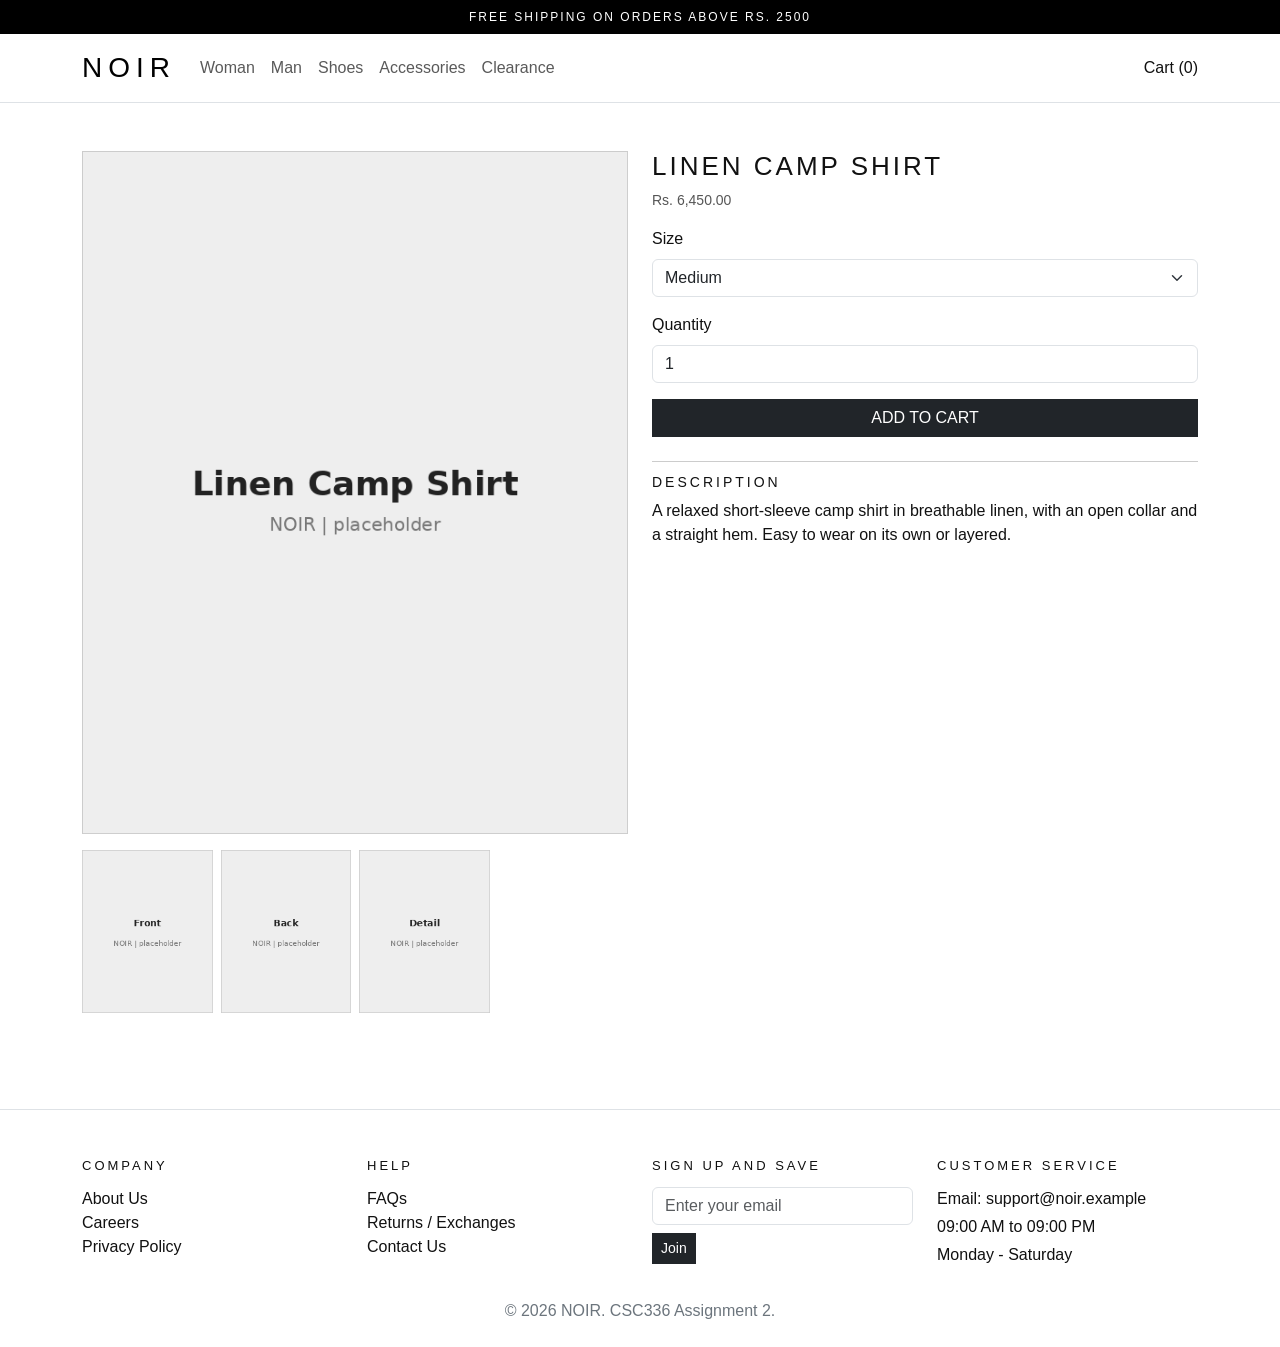
==== midterm/product.html @ 885c65a2 "midterm: baseline copy" ====
<!doctype html>
<html lang="en">
  <head>
    <meta charset="UTF-8" />
    <meta name="viewport" content="width=device-width, initial-scale=1.0" />
    <title>Linen Camp Shirt - NOIR</title>
    <link
      href="https://cdn.jsdelivr.net/npm/bootstrap@5.3.3/dist/css/bootstrap.min.css"
      rel="stylesheet"
    />
    <link rel="stylesheet" href="css/styles.css" />
  </head>
  <body>
    <div class="announcement bg-black text-white text-center py-2">
      FREE SHIPPING ON ORDERS ABOVE RS. 2500
    </div>

    <!-- Navbar (Bootstrap) -->
    <nav class="navbar navbar-expand-lg bg-white border-bottom">
      <div class="container">
        <a class="navbar-brand brand" href="index.html">NOIR</a>
        <button
          class="navbar-toggler"
          type="button"
          data-bs-toggle="collapse"
          data-bs-target="#mainNav"
          aria-controls="mainNav"
          aria-expanded="false"
          aria-label="Toggle navigation"
        >
          <span class="navbar-toggler-icon"></span>
        </button>
        <div class="collapse navbar-collapse" id="mainNav">
          <ul class="navbar-nav me-auto">
            <li class="nav-item">
              <a class="nav-link" href="index.html">Woman</a>
            </li>
            <li class="nav-item">
              <a class="nav-link" href="index.html">Man</a>
            </li>
            <li class="nav-item">
              <a class="nav-link" href="index.html">Shoes</a>
            </li>
            <li class="nav-item">
              <a class="nav-link" href="index.html">Accessories</a>
            </li>
            <li class="nav-item">
              <a class="nav-link" href="index.html">Clearance</a>
            </li>
          </ul>
          <a class="nav-link" href="#">Cart (0)</a>
        </div>
      </div>
    </nav>

    <main class="container py-5">
      <div class="row g-4">
        <!-- Images -->
        <div class="col-12 col-md-6">
          <img
            src="images/product-main.png"
            class="img-fluid mb-3"
            alt="Linen Camp Shirt"
          />
          <div class="row g-2">
            <div class="col-3">
              <img
                src="images/product-front.png"
                class="img-fluid"
                alt="Front view"
              />
            </div>
            <div class="col-3">
              <img
                src="images/product-back.png"
                class="img-fluid"
                alt="Back view"
              />
            </div>
            <div class="col-3">
              <img
                src="images/product-detail.png"
                class="img-fluid"
                alt="Detail view"
              />
            </div>
          </div>
        </div>

        <!-- Details -->
        <div class="col-12 col-md-6">
          <h1 class="product-title">LINEN CAMP SHIRT</h1>
          <p class="price">Rs. 6,450.00</p>

          <label for="size" class="form-label">Size</label>
          <select id="size" class="form-select mb-3">
            <option>Small</option>
            <option selected>Medium</option>
            <option>Large</option>
            <option>X-Large</option>
          </select>

          <label for="quantity" class="form-label">Quantity</label>
          <input
            type="number"
            id="quantity"
            class="form-control mb-3"
            value="1"
            min="1"
          />

          <button type="button" class="btn btn-dark w-100 mb-4">
            ADD TO CART
          </button>

          <h2 class="info-heading">Description</h2>
          <p>
            A relaxed short-sleeve camp shirt in breathable linen, with an open
            collar and a straight hem. Easy to wear on its own or layered.
          </p>
        </div>
      </div>
    </main>

    <!-- Footer (same on both pages) -->
    <footer class="border-top mt-5 pt-5 pb-4">
      <div class="container">
        <div class="row row-cols-1 row-cols-md-2 row-cols-xl-4 g-4">
          <div class="col">
            <h4 class="footer-heading">Company</h4>
            <ul class="list-unstyled">
              <li><a href="#">About Us</a></li>
              <li><a href="#">Careers</a></li>
              <li><a href="#">Privacy Policy</a></li>
            </ul>
          </div>
          <div class="col">
            <h4 class="footer-heading">Help</h4>
            <ul class="list-unstyled">
              <li><a href="#">FAQs</a></li>
              <li><a href="#">Returns / Exchanges</a></li>
              <li><a href="#">Contact Us</a></li>
            </ul>
          </div>
          <div class="col">
            <h4 class="footer-heading">Sign Up and Save</h4>
            <input
              type="email"
              class="form-control mb-2"
              placeholder="Enter your email"
              aria-label="Email address"
            />
            <button type="button" class="btn btn-dark btn-sm">Join</button>
          </div>
          <div class="col">
            <h4 class="footer-heading">Customer Service</h4>
            <p class="mb-1">Email: support@noir.example</p>
            <p class="mb-1">09:00 AM to 09:00 PM</p>
            <p class="mb-0">Monday - Saturday</p>
          </div>
        </div>
        <p class="text-center text-secondary mt-4 mb-0">
          &copy; 2026 NOIR. CSC336 Assignment 2.
        </p>
      </div>
    </footer>

    <script src="https://cdn.jsdelivr.net/npm/bootstrap@5.3.3/dist/js/bootstrap.bundle.min.js"></script>
  </body>
</html>
---- midterm/css/styles.css ----
/* Custom styles on top of Bootstrap.
   Bootstrap does the grid, navbar and buttons;
   this file adds the black-and-white look. */

body {
  font-family: Arial, Helvetica, sans-serif;
  color: #111111;
}

a {
  color: #111111;
  text-decoration: none;
}

a:hover {
  text-decoration: underline;
}

/* Announcement bar */
.announcement {
  font-size: 12px;
  letter-spacing: 2px;
}

/* Navbar brand */
.brand {
  font-size: 28px;
  letter-spacing: 6px;
}

/* Hero banner */
.hero {
  background-color: #1a1a1a;
  padding: 60px 16px;
}

.hero-title {
  font-size: 28px;
  letter-spacing: 4px;
}

/* Headings and product text */
.section-title {
  font-size: 18px;
  letter-spacing: 4px;
}

.product-name {
  font-size: 13px;
  letter-spacing: 2px;
  text-transform: uppercase;
  margin-bottom: 6px;
}

.price {
  font-size: 14px;
  color: #555555;
}

.product-title {
  font-size: 26px;
  letter-spacing: 3px;
}

.info-heading {
  font-size: 14px;
  letter-spacing: 3px;
  text-transform: uppercase;
  border-top: 1px solid #cccccc;
  padding-top: 12px;
}

/* Footer */
.footer-heading {
  font-size: 13px;
  letter-spacing: 3px;
  text-transform: uppercase;
  margin-bottom: 14px;
}

/* Square buttons to match the style */
.btn {
  border-radius: 0;
}

/* Tablet and larger screens: bigger hero text */
@media (min-width: 768px) {
  .hero {
    padding: 100px 16px;
  }

  .hero-title {
    font-size: 48px;
  }
}
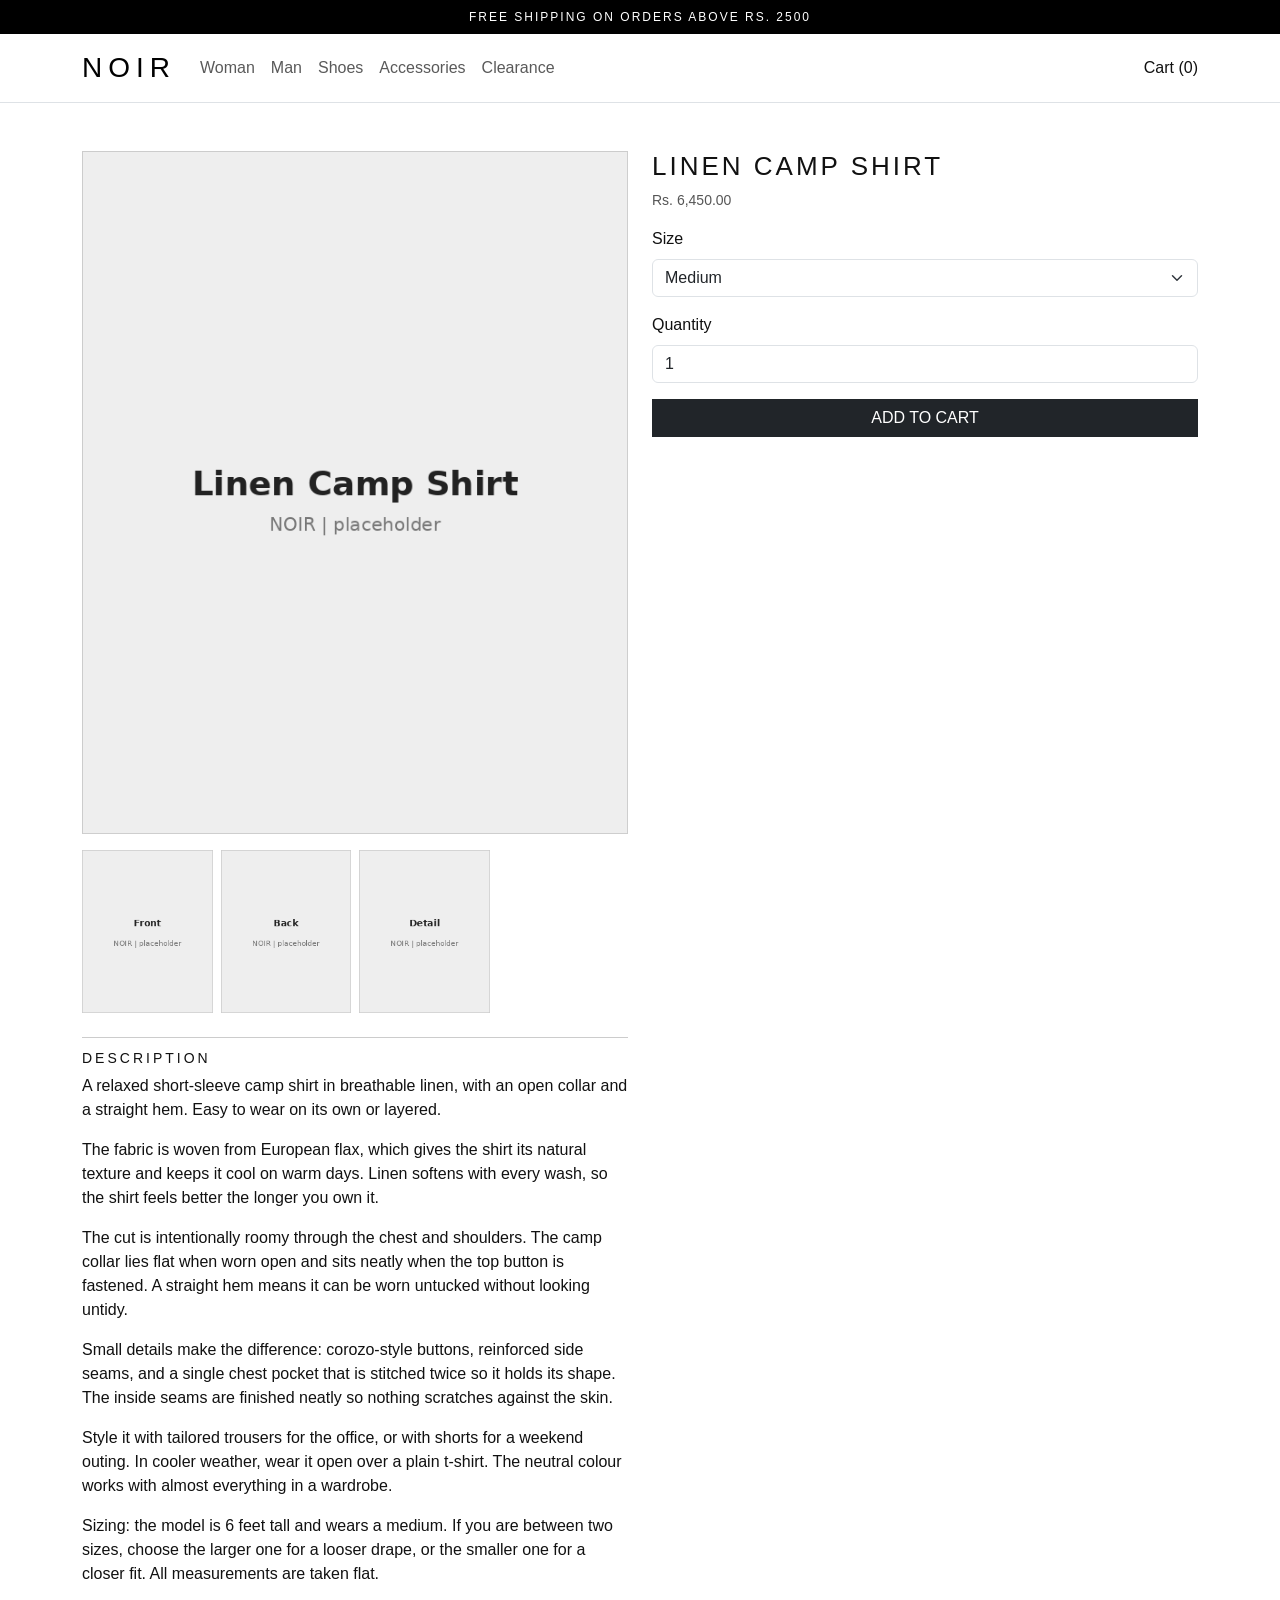
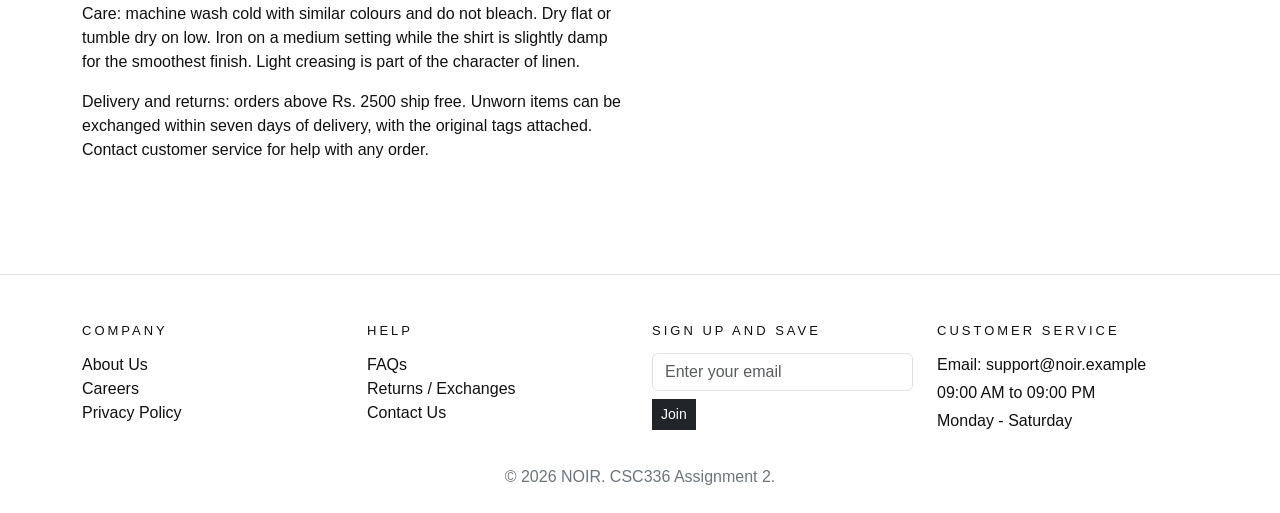
==== commit fef5a0b4: "midterm: task 2 grid layout sticky details" ====
--- a/midterm/product.html
+++ b/midterm/product.html
@@ -54,9 +54,10 @@
     </nav>
 
     <main class="container py-5">
-      <div class="row g-4">
+      <!-- Task 2: CSS Grid with named areas: image, details, description -->
+      <div class="product-layout">
         <!-- Images -->
-        <div class="col-12 col-md-6">
+        <div class="product-image">
           <img
             src="images/product-main.png"
             class="img-fluid mb-3"
@@ -87,8 +88,8 @@
           </div>
         </div>
 
-        <!-- Details -->
-        <div class="col-12 col-md-6">
+        <!-- Details box (sticky from 609px and wider) -->
+        <div class="product-details">
           <h1 class="product-title">LINEN CAMP SHIRT</h1>
           <p class="price">Rs. 6,450.00</p>
 
@@ -109,14 +110,54 @@
             min="1"
           />
 
-          <button type="button" class="btn btn-dark w-100 mb-4">
-            ADD TO CART
-          </button>
-
+          <button type="button" class="btn btn-dark w-100">ADD TO CART</button>
+        </div>
+
+        <!-- Description (long, so the page scrolls) -->
+        <div class="product-description">
           <h2 class="info-heading">Description</h2>
           <p>
             A relaxed short-sleeve camp shirt in breathable linen, with an open
             collar and a straight hem. Easy to wear on its own or layered.
+          </p>
+          <p>
+            The fabric is woven from European flax, which gives the shirt its
+            natural texture and keeps it cool on warm days. Linen softens with
+            every wash, so the shirt feels better the longer you own it.
+          </p>
+          <p>
+            The cut is intentionally roomy through the chest and shoulders. The
+            camp collar lies flat when worn open and sits neatly when the top
+            button is fastened. A straight hem means it can be worn untucked
+            without looking untidy.
+          </p>
+          <p>
+            Small details make the difference: corozo-style buttons, reinforced
+            side seams, and a single chest pocket that is stitched twice so it
+            holds its shape. The inside seams are finished neatly so nothing
+            scratches against the skin.
+          </p>
+          <p>
+            Style it with tailored trousers for the office, or with shorts for a
+            weekend outing. In cooler weather, wear it open over a plain
+            t-shirt. The neutral colour works with almost everything in a
+            wardrobe.
+          </p>
+          <p>
+            Sizing: the model is 6 feet tall and wears a medium. If you are
+            between two sizes, choose the larger one for a looser drape, or the
+            smaller one for a closer fit. All measurements are taken flat.
+          </p>
+          <p>
+            Care: machine wash cold with similar colours and do not bleach. Dry
+            flat or tumble dry on low. Iron on a medium setting while the shirt
+            is slightly damp for the smoothest finish. Light creasing is part of
+            the character of linen.
+          </p>
+          <p>
+            Delivery and returns: orders above Rs. 2500 ship free. Unworn items
+            can be exchanged within seven days of delivery, with the original
+            tags attached. Contact customer service for help with any order.
           </p>
         </div>
       </div>
--- a/midterm/css/styles.css
+++ b/midterm/css/styles.css
@@ -93,3 +93,69 @@
     font-size: 48px;
   }
 }
+
+/* ---------- Task 1: CSS-only category filter ---------- */
+/* Accent colour: H = 63, so hsl(63, 70%, 45%) */
+
+.filters {
+  display: flex;
+  flex-wrap: wrap;
+  gap: 8px;
+  align-items: center;
+}
+
+.filters input {
+  accent-color: hsl(63, 70%, 45%);
+}
+
+.filters label {
+  padding: 6px 16px;
+  border: 1px solid #999999;
+  cursor: pointer;
+}
+
+/* The selected filter looks selected */
+.filters input:checked + label {
+  background-color: hsl(63, 70%, 45%);
+  border-color: hsl(63, 70%, 45%);
+  color: #111111;
+  font-weight: bold;
+}
+
+/* When a category is checked, hide every card that does not have that class.
+   The hidden column disappears completely, so no gaps are left in the grid. */
+main:has(#cat-tops:checked) .col:not(.tops) {
+  display: none;
+}
+
+main:has(#cat-bottoms:checked) .col:not(.bottoms) {
+  display: none;
+}
+
+main:has(#cat-accessories:checked) .col:not(.accessories) {
+  display: none;
+}
+
+.product-layout {
+  display: grid;
+  grid-template-columns: 1fr;
+  grid-template-areas:
+    "image"
+    "details"
+    "description";
+  gap: 24px;
+}
+
+@media (min-width: 609px) {
+  .product-layout {
+    grid-template-columns: 1fr 1fr;
+    grid-template-areas:
+      "image details"
+      "description description";
+  }
+  .product-details {
+    position: sticky;
+    top: 79px;
+    align-self: start;
+  }
+}
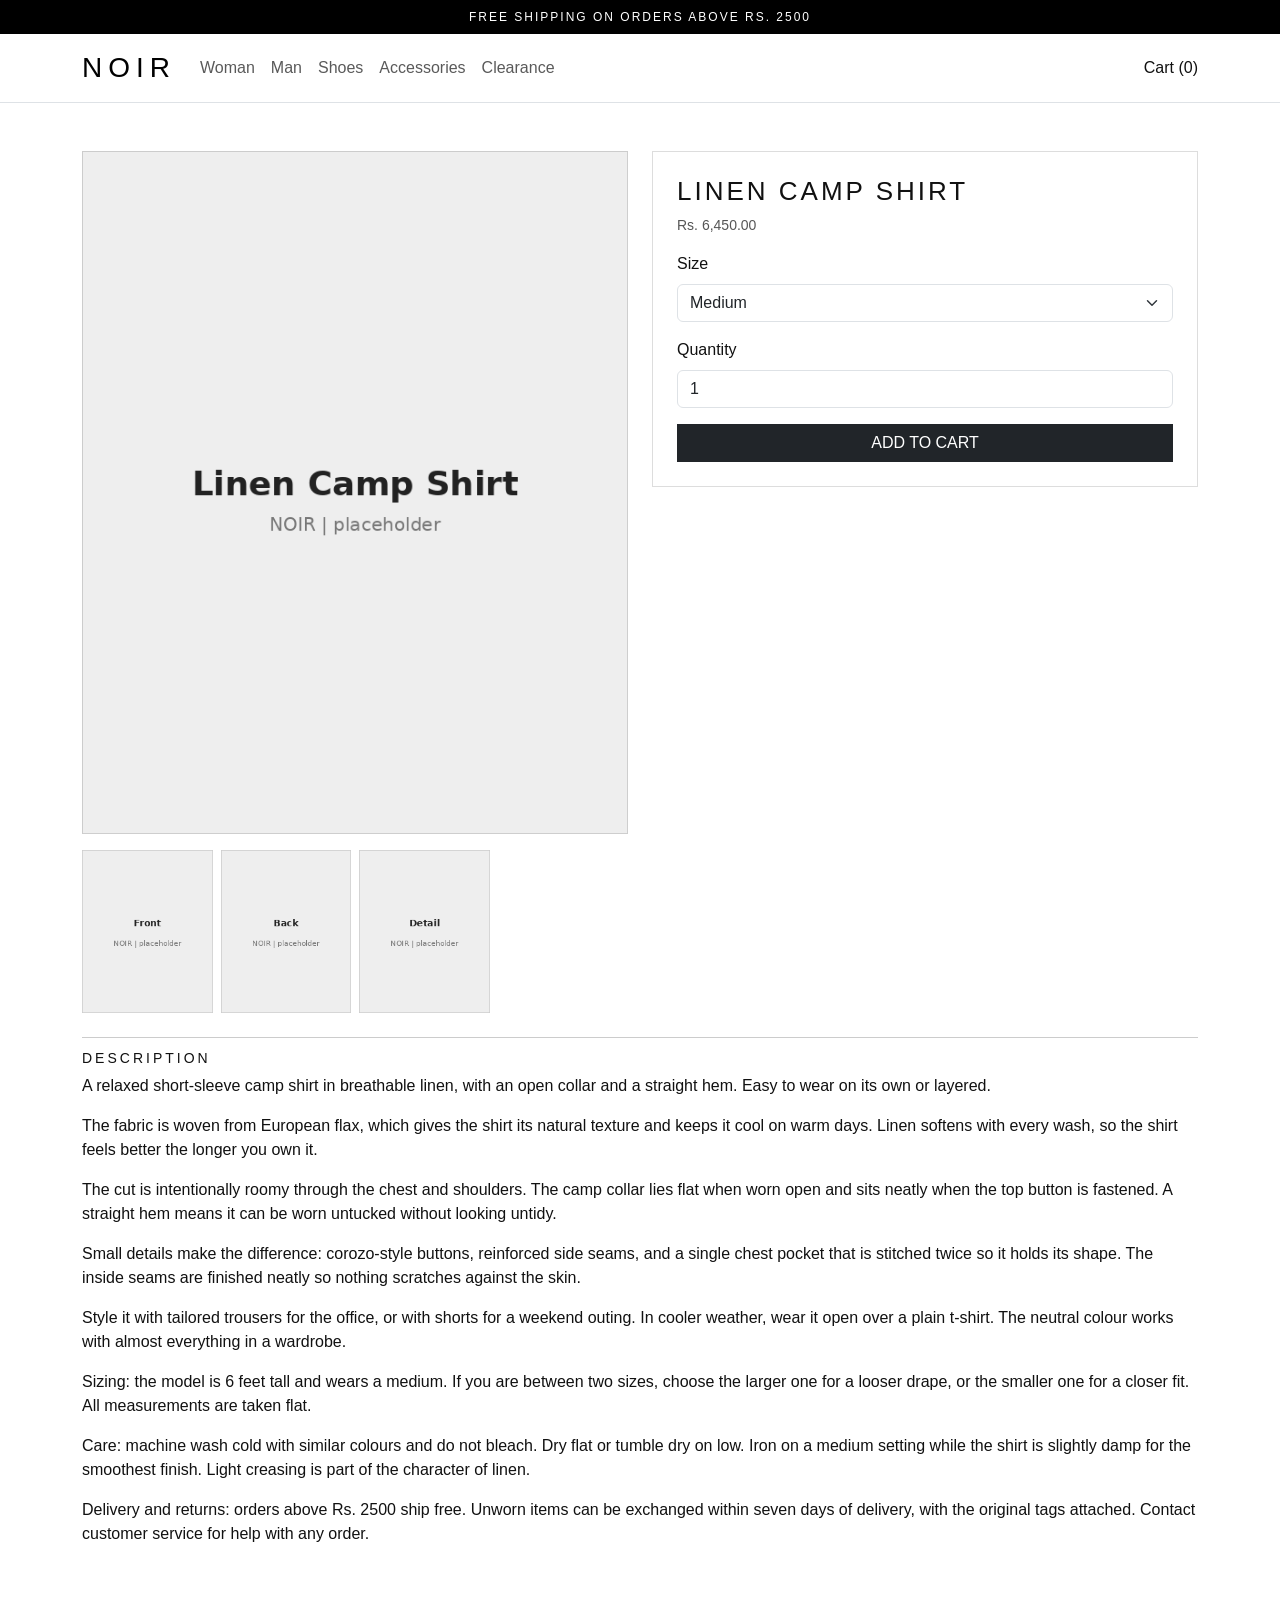
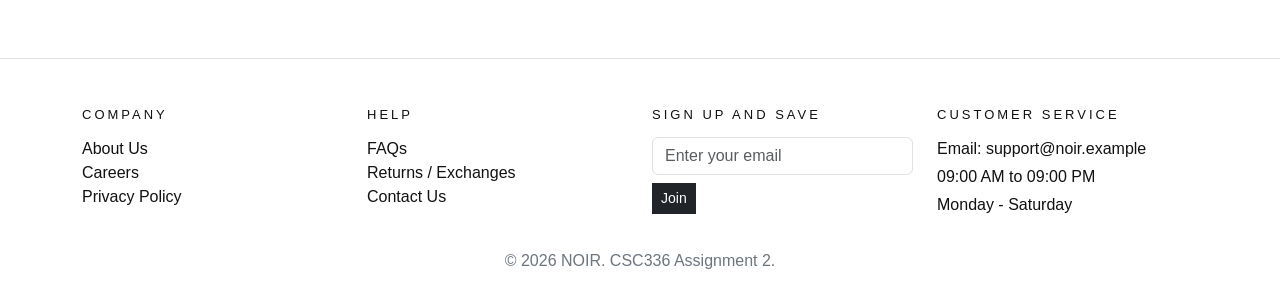
==== commit dedaeb43: "midterm: task 2 sticky box stays inside its grid row" ====
--- a/midterm/product.html
+++ b/midterm/product.html
@@ -90,27 +90,29 @@
 
         <!-- Details box (sticky from 609px and wider) -->
         <div class="product-details">
-          <h1 class="product-title">LINEN CAMP SHIRT</h1>
-          <p class="price">Rs. 6,450.00</p>
-
-          <label for="size" class="form-label">Size</label>
-          <select id="size" class="form-select mb-3">
-            <option>Small</option>
-            <option selected>Medium</option>
-            <option>Large</option>
-            <option>X-Large</option>
-          </select>
-
-          <label for="quantity" class="form-label">Quantity</label>
-          <input
-            type="number"
-            id="quantity"
-            class="form-control mb-3"
-            value="1"
-            min="1"
-          />
-
-          <button type="button" class="btn btn-dark w-100">ADD TO CART</button>
+          <div class="details-box">
+            <h1 class="product-title">LINEN CAMP SHIRT</h1>
+            <p class="price">Rs. 6,450.00</p>
+
+            <label for="size" class="form-label">Size</label>
+            <select id="size" class="form-select mb-3">
+              <option>Small</option>
+              <option selected>Medium</option>
+              <option>Large</option>
+              <option>X-Large</option>
+            </select>
+
+            <label for="quantity" class="form-label">Quantity</label>
+            <input
+              type="number"
+              id="quantity"
+              class="form-control mb-3"
+              value="1"
+              min="1"
+            />
+
+            <button type="button" class="btn btn-dark w-100">ADD TO CART</button>
+          </div>
         </div>
 
         <!-- Description (long, so the page scrolls) -->
--- a/midterm/css/styles.css
+++ b/midterm/css/styles.css
@@ -136,6 +136,10 @@
   display: none;
 }
 
+/* ---------- Task 2: product page layout with CSS Grid ---------- */
+/* BP = 600 + 9 = 609px, sticky offset = (9 mod 40) + 70 = 79px */
+
+/* Below 609px: one column, stacked: image, details, description */
 .product-layout {
   display: grid;
   grid-template-columns: 1fr;
@@ -146,6 +150,26 @@
   gap: 24px;
 }
 
+.product-image {
+  grid-area: image;
+}
+
+.product-details {
+  grid-area: details;
+}
+
+.details-box {
+  border: 1px solid #dddddd;
+  padding: 24px;
+  background-color: #ffffff;
+}
+
+.product-description {
+  grid-area: description;
+}
+
+/* From 609px and wider: image and details side by side,
+   description full width underneath. The details box is sticky. */
 @media (min-width: 609px) {
   .product-layout {
     grid-template-columns: 1fr 1fr;
@@ -153,9 +177,25 @@
       "image details"
       "description description";
   }
-  .product-details {
+
+  /* The sticky box lives inside .product-details, which is as tall as the
+     image row, so the box stops at the bottom of that row and never
+     covers the description. */
+  .details-box {
     position: sticky;
     top: 79px;
-    align-self: start;
-  }
-}
+  }
+}
+
+/* ---------- Task 3: Premium label added by script.js ---------- */
+.premium-label {
+  display: inline-block;
+  margin-bottom: 8px;
+  padding: 2px 8px;
+  font-size: 11px;
+  letter-spacing: 1px;
+  text-transform: uppercase;
+  background-color: hsl(63, 70%, 45%);
+  color: #111111;
+}
+
